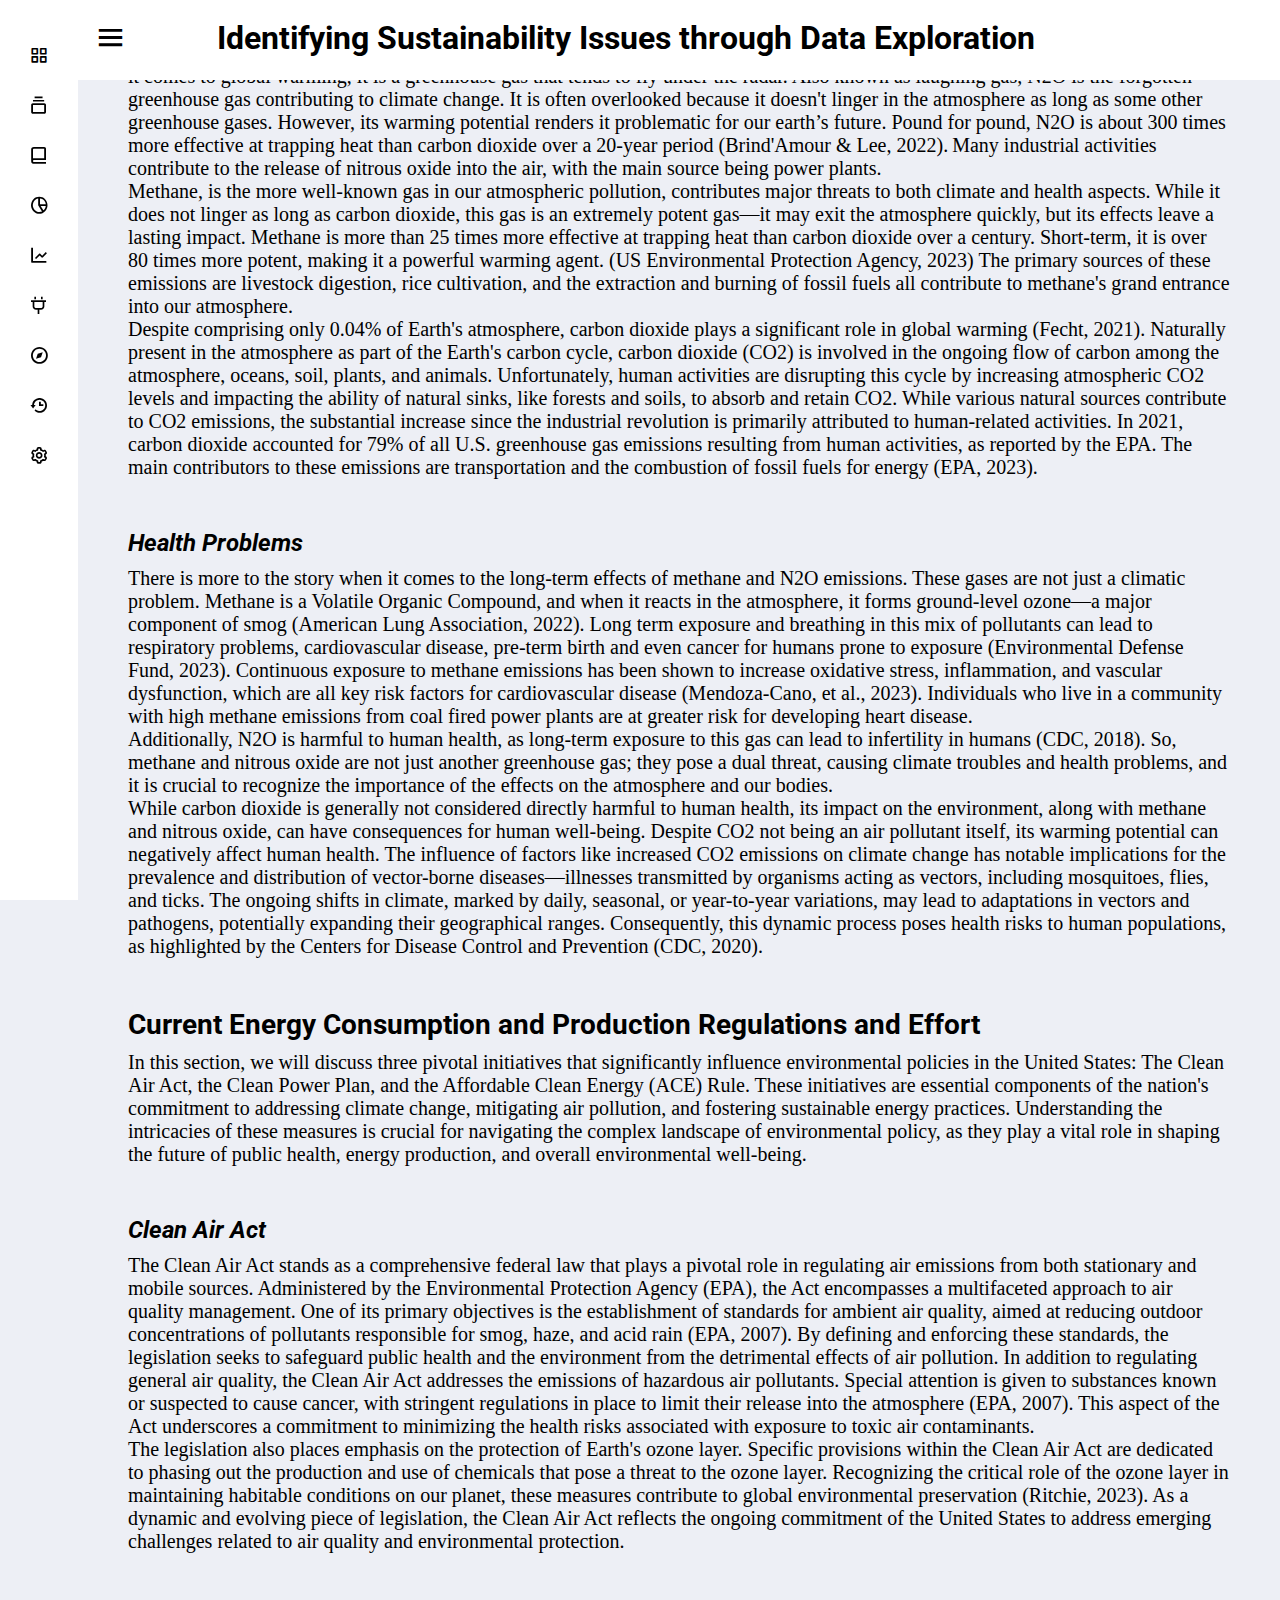
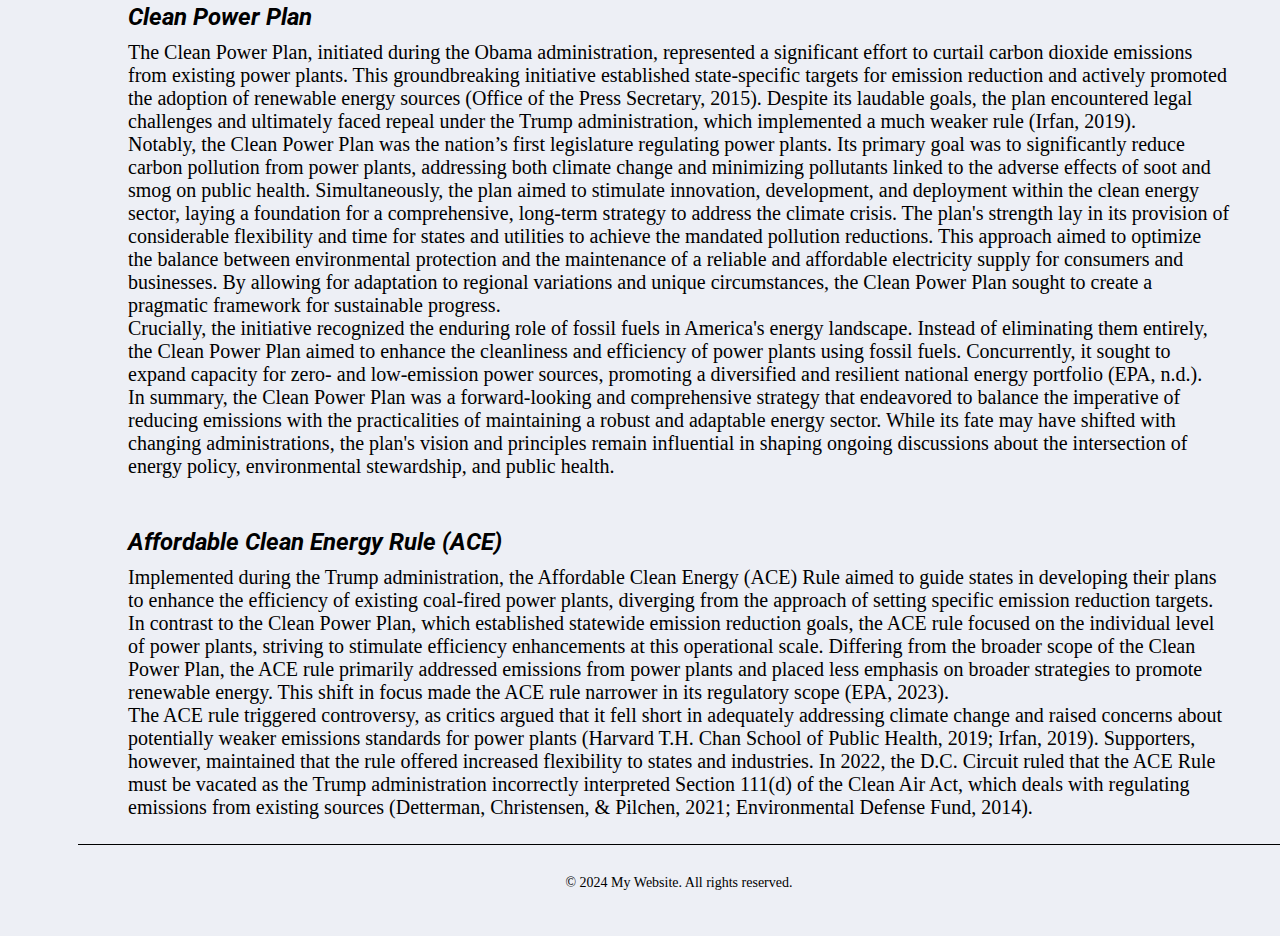
==== background.html @ 8f1f2ac1 "formatting" ====
<!DOCTYPE html>
<html lang="en">
<head>
    <title>Landing Page</title>
    <meta charset="UTF-8">
    <meta name="viewport" content="width=device-width, initial-scale=1.0">
    <link href='https://unpkg.com/boxicons@2.0.7/css/boxicons.min.css' rel='stylesheet'>
    <link rel="stylesheet" href="styles/general.css">
    <link rel="stylesheet" href="styles/sidebar.css">
    <link rel="stylesheet" href="styles/header.css">
    <link rel="stylesheet" href="styles/home.css">
    <link rel="stylesheet" href="https://fonts.googleapis.com/css?family=Roboto">
    <link rel="stylesheet" href="https://fonts.googleapis.com/css?family=Montserrat">
    <link rel="stylesheet" href="https://fonts.googleapis.com/css2?family=Material+Symbols+Outlined:opsz,wght,FILL,GRAD@20..48,100..700,0..1,-50..200" />
    <style>
        .material-symbols-outlined {
            font-family: 'Material Symbols Outlined', sans-serif;
            font-size: 35px;
            margin-right: 20px;
            margin-bottom: 5px;
    }
    </style>
</head>
<body>

    <div class="sidebar close">
    <ul class="nav-links">
        <!--HOME-->
      <li>
        <a href="index.html">
          <i class='bx bx-grid-alt' ></i>
          <span class="link_name">Home</span>
        </a>
        <ul class="sub-menu blank">
          <li><a class="link_name" href="#">Home</a></li>
        </ul>
      </li>
        <!--BACKGROUND-->
      <li>
        <div class="icon-link">
          <a href="background.html">
            <i class='bx bx-collection' ></i>
            <span class="link_name">Background</span>
          </a>
          <i class='bx bxs-chevron-down arrow' ></i>
        </div>
        <ul class="sub-menu">
          <li><a class="link_name" href="background.html">Background</a></li>
          <li><a href="#">Greenhouse Gasses</a></li>
          <li><a href="#">Current Regulations</a></li>
        </ul>
      </li>
      <li>
        <div class="icon-link">
          <a href="#">
            <i class='bx bx-book-alt' ></i>
            <span class="link_name">Posts</span>
          </a>
          <i class='bx bxs-chevron-down arrow' ></i>
        </div>
        <ul class="sub-menu">
          <li><a class="link_name" href="#">Posts</a></li>
          <li><a href="#">Web Design</a></li>
          <li><a href="#">Login Form</a></li>
          <li><a href="#">Card Design</a></li>
        </ul>
      </li>
      <li>
        <a href="#">
          <i class='bx bx-pie-chart-alt-2' ></i>
          <span class="link_name">Analytics</span>
        </a>
        <ul class="sub-menu blank">
          <li><a class="link_name" href="#">Analytics</a></li>
        </ul>
      </li>
      <li>
        <a href="#">
          <i class='bx bx-line-chart' ></i>
          <span class="link_name">Chart</span>
        </a>
        <ul class="sub-menu blank">
          <li><a class="link_name" href="#">Chart</a></li>
        </ul>
      </li>
      <li>
        <div class="icon-link">
          <a href="#">
            <i class='bx bx-plug' ></i>
            <span class="link_name">Plugins</span>
          </a>
          <i class='bx bxs-chevron-down arrow' ></i>
        </div>
        <ul class="sub-menu">
          <li><a class="link_name" href="#">Plugins</a></li>
          <li><a href="#">UI Face</a></li>
          <li><a href="#">Pigments</a></li>
          <li><a href="#">Box Icons</a></li>
        </ul>
      </li>
      <li>
        <a href="#">
          <i class='bx bx-compass' ></i>
          <span class="link_name">Explore</span>
        </a>
        <ul class="sub-menu blank">
          <li><a class="link_name" href="#">Explore</a></li>
        </ul>
      </li>
      <li>
        <a href="#">
          <i class='bx bx-history'></i>
          <span class="link_name">History</span>
        </a>
        <ul class="sub-menu blank">
          <li><a class="link_name" href="#">History</a></li>
        </ul>
      </li>
      <li>
        <a href="#">
          <i class='bx bx-cog' ></i>
          <span class="link_name">Setting</span>
        </a>
        <ul class="sub-menu blank">
          <li><a class="link_name" href="#">Setting</a></li>
        </ul>
      </li>
    </ul>
  </div>
  <section class="home-section">
    <div class="home-content">

      <div class="header">
        <div class="left-section"><i class='bx bx-menu' ></i></div>
        <div class="middle-section">Identifying Sustainability Issues through Data Exploration</div>
        <div class="right-section"></div>
      </div>

      <div class="main-content" style="padding-top: 1500px">

        <img class="banner" src="assets/banner.jpg">

        <div class="container">
          <h1>Greenhouse Gasses (GHG)</h1>
          <p>
              Earth’s atmosphere is composed of about 78 percent nitrogen, 21 percent oxygen, 0.9 percent argon, and 0.1 percent other gases ​(National Geographic Society, 2023)​. Carbon dioxide and methane are a part of the 0.1 percent of other gases. Greenhouse gases are responsible for trapping heat, and notable examples of these gases are nitrous oxide, methane, and carbon dioxide. Increased emissions of greenhouse gases contribute to elevated concentrations in the atmosphere, leading to a rise in Earth's temperature. These concentrations are gauged in parts per million, parts per billion, and parts per trillion. To put it into perspective, one part per million corresponds to roughly one drop of water dispersed into about 13 gallons of liquid, approximately equivalent to the fuel tank capacity of a compact car ​(EPA, 2023)​.
          </p>
          <h2>Emissions</h2>
          <p>
            Nitrous Oxide, or N2O, poses a serious threat to our atmosphere. While it might not be as notorious as carbon dioxide or methane when it comes to global warming, it is a greenhouse gas that tends to fly under the radar. Also known as laughing gas, N2O is the forgotten greenhouse gas contributing to climate change. It is often overlooked because it doesn't linger in the atmosphere as long as some other greenhouse gases. However, its warming potential renders it problematic for our earth’s future. Pound for pound, N2O is about 300 times more effective at trapping heat than carbon dioxide over a 20-year period ​(Brind'Amour & Lee, 2022)​. Many industrial activities contribute to the release of nitrous oxide into the air, with the main source being power plants.
            <br>
            Methane, is the more well-known gas in our atmospheric pollution, contributes major threats to both climate and health aspects. While it does not linger as long as carbon dioxide, this gas is an extremely potent gas—it may exit the atmosphere quickly, but its effects leave a lasting impact. Methane is more than 25 times more effective at trapping heat than carbon dioxide over a century. Short-term, it is over 80 times more potent, making it a powerful warming agent. (US Environmental Protection Agency, 2023) The primary sources of these emissions are livestock digestion, rice cultivation, and the extraction and burning of fossil fuels all contribute to methane's grand entrance into our atmosphere.
            <br>
            Despite comprising only 0.04% of Earth's atmosphere, carbon dioxide plays a significant role in global warming (Fecht, 2021). Naturally present in the atmosphere as part of the Earth's carbon cycle, carbon dioxide (CO2) is involved in the ongoing flow of carbon among the atmosphere, oceans, soil, plants, and animals. Unfortunately, human activities are disrupting this cycle by increasing atmospheric CO2 levels and impacting the ability of natural sinks, like forests and soils, to absorb and retain CO2. While various natural sources contribute to CO2 emissions, the substantial increase since the industrial revolution is primarily attributed to human-related activities. In 2021, carbon dioxide accounted for 79% of all U.S. greenhouse gas emissions resulting from human activities, as reported by the EPA. The main contributors to these emissions are transportation and the combustion of fossil fuels for energy ​(EPA, 2023)​.
          </p>
          <h2>Health Problems</h2>
          <p>
            There is more to the story when it comes to the long-term effects of methane and N2O emissions. These gases are not just a climatic problem. Methane is a Volatile Organic Compound, and when it reacts in the atmosphere, it forms ground-level ozone—a major component of smog ​(American Lung Association, 2022)​. Long term exposure and breathing in this mix of pollutants can lead to respiratory problems, cardiovascular disease, pre-term birth and even cancer for humans prone to exposure (Environmental Defense Fund, 2023). Continuous exposure to methane emissions has been shown to increase oxidative stress, inflammation, and vascular dysfunction, which are all key risk factors for cardiovascular disease ​(Mendoza-Cano, et al., 2023)​. Individuals who live in a community with high methane emissions from coal fired power plants are at greater risk for developing heart disease.
            <br>
            Additionally, N2O is harmful to human health, as long-term exposure to this gas can lead to infertility in humans ​(CDC, 2018)​. So, methane and nitrous oxide are not just another greenhouse gas; they pose a dual threat, causing climate troubles and health problems, and it is crucial to recognize the importance of the effects on the atmosphere and our bodies.
            <br>
            While carbon dioxide is generally not considered directly harmful to human health, its impact on the environment, along with methane and nitrous oxide, can have consequences for human well-being. Despite CO2 not being an air pollutant itself, its warming potential can negatively affect human health. The influence of factors like increased CO2 emissions on climate change has notable implications for the prevalence and distribution of vector-borne diseases—illnesses transmitted by organisms acting as vectors, including mosquitoes, flies, and ticks. The ongoing shifts in climate, marked by daily, seasonal, or year-to-year variations, may lead to adaptations in vectors and pathogens, potentially expanding their geographical ranges. Consequently, this dynamic process poses health risks to human populations, as highlighted by the Centers for Disease Control and Prevention (CDC, 2020).
          </p>
          <h1>Current Energy Consumption and Production Regulations and Effort</h1>
          <p>
            In this section, we will discuss three pivotal initiatives that significantly influence environmental policies in the United States: The Clean Air Act, the Clean Power Plan, and the Affordable Clean Energy (ACE) Rule. These initiatives are essential components of the nation's commitment to addressing climate change, mitigating air pollution, and fostering sustainable energy practices. Understanding the intricacies of these measures is crucial for navigating the complex landscape of environmental policy, as they play a vital role in shaping the future of public health, energy production, and overall environmental well-being.
          </p>
          <h2>Clean Air Act</h2>
          <p>
            The Clean Air Act stands as a comprehensive federal law that plays a pivotal role in regulating air emissions from both stationary and mobile sources. Administered by the Environmental Protection Agency (EPA), the Act encompasses a multifaceted approach to air quality management. One of its primary objectives is the establishment of standards for ambient air quality, aimed at reducing outdoor concentrations of pollutants responsible for smog, haze, and acid rain ​(EPA, 2007)​. By defining and enforcing these standards, the legislation seeks to safeguard public health and the environment from the detrimental effects of air pollution. In addition to regulating general air quality, the Clean Air Act addresses the emissions of hazardous air pollutants. Special attention is given to substances known or suspected to cause cancer, with stringent regulations in place to limit their release into the atmosphere ​(EPA, 2007)​. This aspect of the Act underscores a commitment to minimizing the health risks associated with exposure to toxic air contaminants.
            <br>
            The legislation also places emphasis on the protection of Earth's ozone layer. Specific provisions within the Clean Air Act are dedicated to phasing out the production and use of chemicals that pose a threat to the ozone layer. Recognizing the critical role of the ozone layer in maintaining habitable conditions on our planet, these measures contribute to global environmental preservation ​(Ritchie, 2023)​. As a dynamic and evolving piece of legislation, the Clean Air Act reflects the ongoing commitment of the United States to address emerging challenges related to air quality and environmental protection.
          </p>
          <h2>Clean Power Plan</h2>
          <p>
            The Clean Power Plan, initiated during the Obama administration, represented a significant effort to curtail carbon dioxide emissions from existing power plants. This groundbreaking initiative established state-specific targets for emission reduction and actively promoted the adoption of renewable energy sources ​(Office of the Press Secretary, 2015)​. Despite its laudable goals, the plan encountered legal challenges and ultimately faced repeal under the Trump administration, which implemented a much weaker rule ​(Irfan, 2019)​.
            <br>
            Notably, the Clean Power Plan was the nation’s first legislature regulating power plants. Its primary goal was to significantly reduce carbon pollution from power plants, addressing both climate change and minimizing pollutants linked to the adverse effects of soot and smog on public health. Simultaneously, the plan aimed to stimulate innovation, development, and deployment within the clean energy sector, laying a foundation for a comprehensive, long-term strategy to address the climate crisis. The plan's strength lay in its provision of considerable flexibility and time for states and utilities to achieve the mandated pollution reductions. This approach aimed to optimize the balance between environmental protection and the maintenance of a reliable and affordable electricity supply for consumers and businesses. By allowing for adaptation to regional variations and unique circumstances, the Clean Power Plan sought to create a pragmatic framework for sustainable progress.
            <br>
            Crucially, the initiative recognized the enduring role of fossil fuels in America's energy landscape. Instead of eliminating them entirely, the Clean Power Plan aimed to enhance the cleanliness and efficiency of power plants using fossil fuels. Concurrently, it sought to expand capacity for zero- and low-emission power sources, promoting a diversified and resilient national energy portfolio ​(EPA, n.d.)​.
            <br>
            In summary, the Clean Power Plan was a forward-looking and comprehensive strategy that endeavored to balance the imperative of reducing emissions with the practicalities of maintaining a robust and adaptable energy sector. While its fate may have shifted with changing administrations, the plan's vision and principles remain influential in shaping ongoing discussions about the intersection of energy policy, environmental stewardship, and public health.
          </p>
          <h2>Affordable Clean Energy Rule (ACE)</h2>
          <p>
            Implemented during the Trump administration, the Affordable Clean Energy (ACE) Rule aimed to guide states in developing their plans to enhance the efficiency of existing coal-fired power plants, diverging from the approach of setting specific emission reduction targets. In contrast to the Clean Power Plan, which established statewide emission reduction goals, the ACE rule focused on the individual level of power plants, striving to stimulate efficiency enhancements at this operational scale. Differing from the broader scope of the Clean Power Plan, the ACE rule primarily addressed emissions from power plants and placed less emphasis on broader strategies to promote renewable energy. This shift in focus made the ACE rule narrower in its regulatory scope ​(EPA, 2023)​.
            <br>
            The ACE rule triggered controversy, as critics argued that it fell short in adequately addressing climate change and raised concerns about potentially weaker emissions standards for power plants (Harvard T.H. Chan School of Public Health, 2019; Irfan, 2019). Supporters, however, maintained that the rule offered increased flexibility to states and industries. In 2022, the D.C. Circuit ruled that the ACE Rule must be vacated as the Trump administration incorrectly interpreted Section 111(d) of the Clean Air Act, which deals with regulating emissions from existing sources (Detterman, Christensen, & Pilchen, 2021; Environmental Defense Fund, 2014).
          </p>
        </div>

        <footer>
            <div class="container">
                <p style="font-size: 14px ">&copy; 2024 My Website. All rights reserved.</p>
            </div>
        </footer>
    </div>

    </div>
  </section>

      <script>
        let arrow = document.querySelectorAll(".arrow");
        for (var i = 0; i < arrow.length; i++) {
          arrow[i].addEventListener("click", (e)=>{
         let arrowParent = e.target.parentElement.parentElement;//selecting main parent of arrow
         arrowParent.classList.toggle("showMenu");
          });
        }
        let sidebar = document.querySelector(".sidebar");
        let sidebarBtn = document.querySelector(".bx-menu");
        console.log(sidebarBtn);
        sidebarBtn.addEventListener("click", ()=>{
          sidebar.classList.toggle("close");
        });
      </script>

  </body>
</html>
---- styles/general.css ----
* {
  margin: 0;
  padding: 0;
  box-sizing: border-box;
  font-family: 'Roboto', sans-serif;
}

body {
    background: #EDEFF5;
    font-family: Roboto, sans-serif;
    margin: 0;
    padding: 0;
    height: 100vh;
    width: 100vw;
}

.container {
    justify-content: center;
    align-content: center;
}

.banner {
    width: 100%;
    height: 700px;
    object-fit: cover;
}

.main-content {
    margin: 0 auto;
    display: flex;
    flex-direction: column;
    padding-top: 800px;
    padding-right: 0;
}

.main-content h1 {
    font-family: "Roboto";
    font-size: 28px;
    padding-left: 50px;
    padding-top: 25px;
}

.main-content h2 {
  font-size: 24px;
  padding-left: 50px;
  padding-top: 25px;
    font-style: italic;
}

.main-content p {
    font-family: Roboto Serif;
    font-size: 20px;
    padding: 10px 50px 25px 50px;/* top right bottom left*/
}

footer {
    background: #EDEFF5;
    color: black;
    padding: 20px;
    text-align: center;
    border-top: 1px solid black;
}
---- styles/sidebar.css ----
/*
.sidebar {
    width: 350px;
    background-color: white;
    position: fixed;
    height: 100%;
    overflow: auto;
    top: 0;
    left: 0;
    bottom: 0;
    border-right: 1px solid rgb(228,228,228);
}

.sidebar-link-a, .sidebar-link-b {
    height: 40px;
    line-height: 40px;
    padding: 10px 20px 10px 20px;
    text-decoration: none;
    color: black;
    display: flex;
    flex-direction: row;
    align-items: center;
    margin-bottom: 1px;
}

.sidebar-link-b {
    color: #00B140;
    border-right: 2px solid #00B140;
}

.sidebar-text-a, .sidebar-text-b {
    font-size: 20px;
    font-weight: bold;
    color: black;
}

.sidebar-text-b {
    color: #00B140;
}

.sidebar-link-a:hover, .sidebar-link-b:hover {
    background-color: #e2e2e2;
    transition: background-color 0.3s;
}

.sidebar-link-a:active, .sidebar-link-b:active {
    background-color: #ddd;
    opacity: 0.7;
}*/

.sidebar {
  position: fixed;
  top: 0;
  left: 0;
  height: 100%;
  width: 260px;
  background: white;
  z-index: 100;
  transition: all 0.5s ease;
}
.sidebar.close {
  width: 78px;
}

.sidebar .nav-links {
  height: 100%;
  padding: 30px 0 150px 0;
  overflow: auto;
}

.sidebar.close .nav-links {
  overflow: visible;
}

.sidebar .nav-links::-webkit-scrollbar {
  display: none;
}

.sidebar .nav-links li {
  position: relative;
  list-style: none;
  transition: all 0.4s ease;
}

.sidebar .nav-links li:hover {
  background: #e2e2e2;
}

.sidebar .nav-links li .icon-link {
  display: flex;
  align-items: center;
  justify-content: space-between;
}

.sidebar.close .nav-links li .icon-link {
  display: block
}

.sidebar .nav-links li i{
  height: 50px;
  min-width: 78px;
  text-align: center;
  line-height: 50px;
  color: black;
  font-size: 20px;
  cursor: pointer;
  transition: all 0.3s ease;
}

.sidebar .nav-links li.showMenu i.arrow {
  transform: rotate(-180deg);
}

.sidebar.close .nav-links i.arrow {
  display: none;
}

.sidebar .nav-links li a {
  display: flex;
  align-items: center;
  text-decoration: none;
}

.sidebar .nav-links li a .link_name {
  font-size: 18px;
  font-weight: 400;
  color: black;
  transition: all 0.4s ease;
}
.sidebar.close .nav-links li a .link_name {
  opacity: 0;
  pointer-events: none;
}
.sidebar .nav-links li .sub-menu{
  padding: 6px 6px 14px 80px;
  margin-top: -10px;
  background: #e2e2e2;
  display: none;
}
.sidebar .nav-links li.showMenu .sub-menu{
  display: block;
}
.sidebar .nav-links li .sub-menu a{
  color: black;
  font-size: 15px;
  padding: 5px 0;
  white-space: nowrap;
  opacity: 0.6;
  transition: all 0.3s ease;
}
.sidebar .nav-links li .sub-menu a:hover{
  opacity: 1;
}
.sidebar.close .nav-links li .sub-menu{
  position: absolute;
  left: 100%;
  top: -10px;
  margin-top: 0;
  padding: 10px 20px;
  border-radius: 0 6px 6px 0;
  opacity: 0;
  display: block;
  pointer-events: none;
  transition: 0s;
}
.sidebar.close .nav-links li:hover .sub-menu{
  top: 0;
  opacity: 1;
  pointer-events: auto;
  transition: all 0.4s ease;
}
.sidebar .nav-links li .sub-menu .link_name{
  display: none;
}
.sidebar.close .nav-links li .sub-menu .link_name{
  font-size: 18px;
  opacity: 1;
  display: block;
}
.sidebar .nav-links li .sub-menu.blank{
  opacity: 1;
  pointer-events: auto;
  padding: 3px 20px 6px 16px;
  opacity: 0;
  pointer-events: none;
}
.sidebar .nav-links li:hover .sub-menu.blank{
  top: 50%;
  transform: translateY(-50%);
}

@media (max-width: 400px) {
  .sidebar.close .nav-links li .sub-menu {
    display: none;
  }
  .sidebar{
    width: 78px;
  }
  .sidebar.close{
    width: 0;
  }
  .home-section{
    left: 78px;
    width: calc(100% - 78px);
    z-index: 100;
  }
  .sidebar.close ~ .home-section {
    width: 100%;
    left: 0;
  }
}
---- styles/header.css ----
.header {
    position: fixed;
    width: 100%;
    height: 100px;
    line-height: 80px;
    padding-top: 15px;
    background-color: white;
    text-align: center;
    color: black;
    font-weight: bolder;
    font-size: 32px;
    font-family: "Roboto";
    display: flex;
    flex-direction: row;
    align-items: center;
    justify-content: space-between;
}

.header .left-section,
.header .right-section {
    display: flex;
    align-items: center;
}

.header .middle-section {
    display: flex;
    align-items: center;
    text-align: center;
    margin-right: 250px;
}

.home-section .home-content .bx-menu,
.home-section .home-content .text {
  color: black;
  font-size: 35px;
}

.home-section .home-content .bx-menu {
  margin: 0 15px;
  cursor: pointer;
}
---- styles/home.css ----
.home-section{
  position: relative;
  background: #EDEFF5;
  height: 100vh;
  left: 260px;
  width: calc(100% - 260px);
  transition: all 0.5s ease;
}

.sidebar.close ~ .home-section {
  left: 78px;
  width: calc(100% - 78px);
}

.home-section .home-content {
  height: 60px;
  display: flex;
  align-items: center;
}
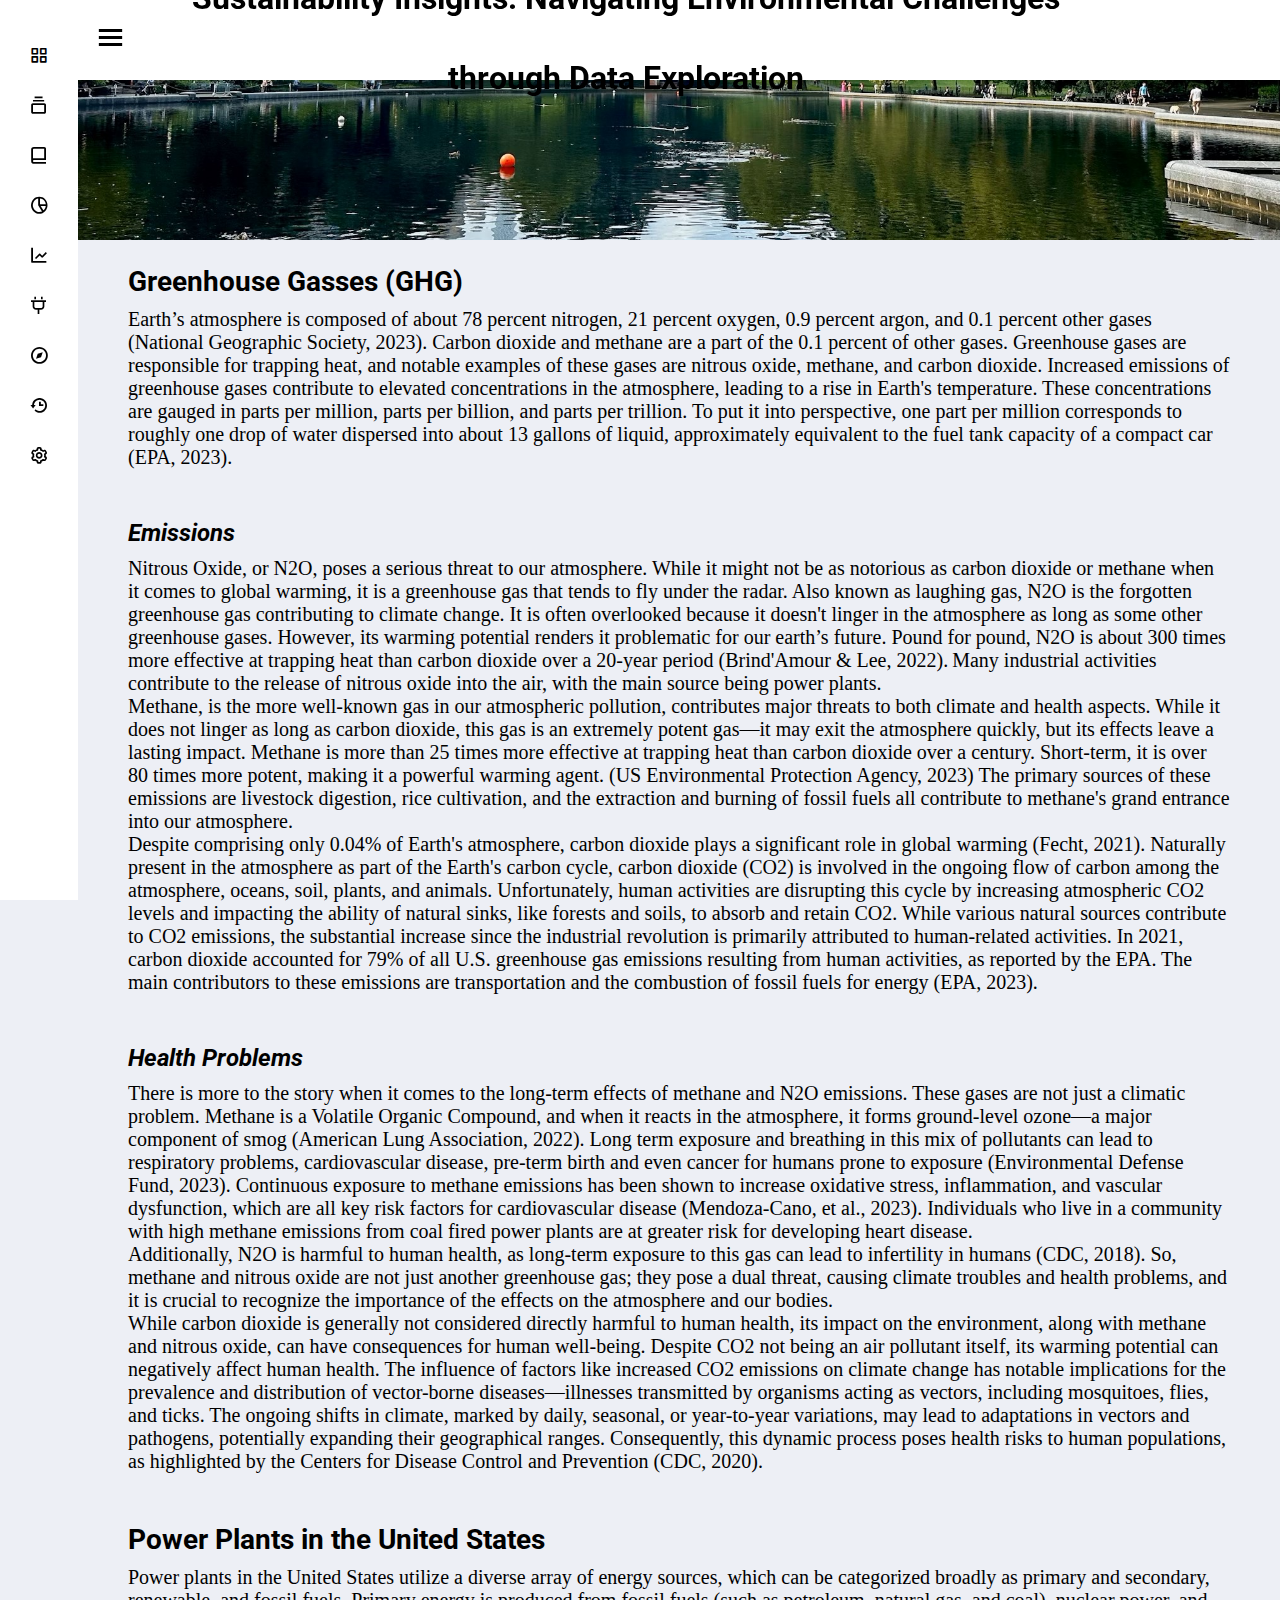
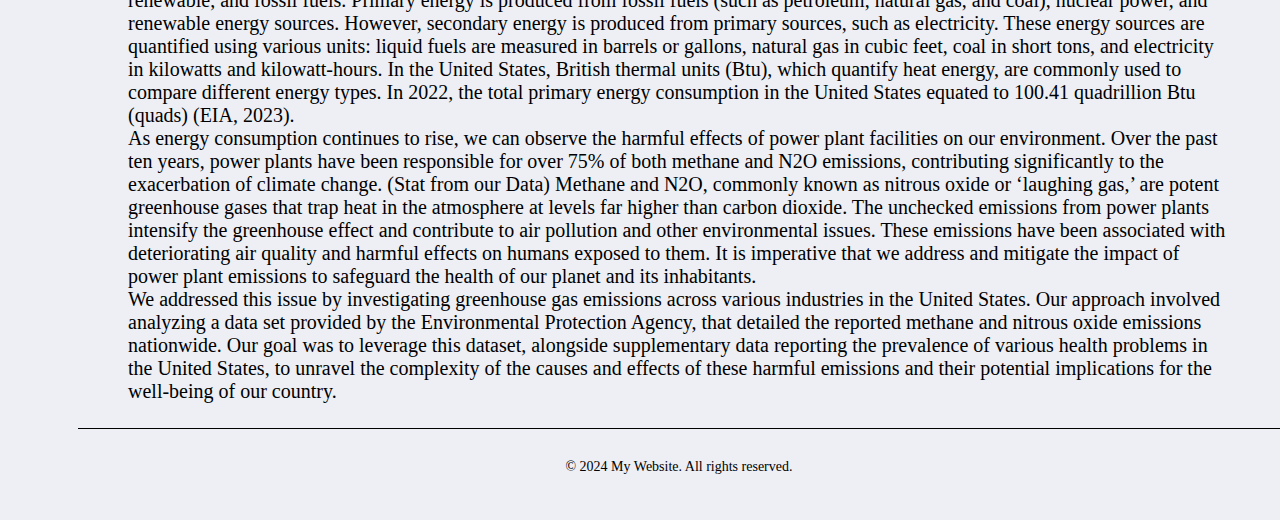
==== commit 8c141c8f: "minor fixes, cleaning unused lines, and creating wpi_sustainability.html" ====
--- a/background.html
+++ b/background.html
@@ -12,14 +12,6 @@
     <link rel="stylesheet" href="https://fonts.googleapis.com/css?family=Roboto">
     <link rel="stylesheet" href="https://fonts.googleapis.com/css?family=Montserrat">
     <link rel="stylesheet" href="https://fonts.googleapis.com/css2?family=Material+Symbols+Outlined:opsz,wght,FILL,GRAD@20..48,100..700,0..1,-50..200" />
-    <style>
-        .material-symbols-outlined {
-            font-family: 'Material Symbols Outlined', sans-serif;
-            font-size: 35px;
-            margin-right: 20px;
-            margin-bottom: 5px;
-    }
-    </style>
 </head>
 <body>
 
@@ -46,37 +38,38 @@
         </div>
         <ul class="sub-menu">
           <li><a class="link_name" href="background.html">Background</a></li>
-          <li><a href="#">Greenhouse Gasses</a></li>
-          <li><a href="#">Current Regulations</a></li>
+          <li><a href="background.html">Greenhouse Gasses</a></li>
+          <li><a href="background.html">Power Plants</a></li>
         </ul>
       </li>
+      <!--SUSTAINABILITY AT WPI-->
+      <li>
+          <a href="wpi_sustainability.html">
+            <i class='bx bx-book-alt' ></i>
+            <span class="link_name">WPI Sustainability</span>
+          </a>
+        <ul class="sub-menu blank">
+          <li><a class="link_name" href="wpi_sustainability.html">WPI Sustainability</a></li>
+        </ul>
+      </li>
+      <!--POWER PLANTS-->
       <li>
         <div class="icon-link">
           <a href="#">
-            <i class='bx bx-book-alt' ></i>
-            <span class="link_name">Posts</span>
+            <i class='bx bx-pie-chart-alt-2'></i>
+            <span class="link_name">Power Plant</span>
           </a>
-          <i class='bx bxs-chevron-down arrow' ></i>
+          <i class='bx bxs-chevron-down arrow'></i>
         </div>
         <ul class="sub-menu">
-          <li><a class="link_name" href="#">Posts</a></li>
-          <li><a href="#">Web Design</a></li>
-          <li><a href="#">Login Form</a></li>
-          <li><a href="#">Card Design</a></li>
+          <li><a class="link_name" href="#">Power Plant</a></li>
+          <li><a href="#">Coal Fired Power Plants</a></li>
         </ul>
       </li>
+
       <li>
         <a href="#">
-          <i class='bx bx-pie-chart-alt-2' ></i>
-          <span class="link_name">Analytics</span>
-        </a>
-        <ul class="sub-menu blank">
-          <li><a class="link_name" href="#">Analytics</a></li>
-        </ul>
-      </li>
-      <li>
-        <a href="#">
-          <i class='bx bx-line-chart' ></i>
+          <i class='bx bx-line-chart'></i>
           <span class="link_name">Chart</span>
         </a>
         <ul class="sub-menu blank">
@@ -132,11 +125,11 @@
 
       <div class="header">
         <div class="left-section"><i class='bx bx-menu' ></i></div>
-        <div class="middle-section">Identifying Sustainability Issues through Data Exploration</div>
+        <div class="middle-section">Sustainability Insights: Navigating Environmental Challenges through Data Exploration</div>
         <div class="right-section"></div>
       </div>
 
-      <div class="main-content" style="padding-top: 1500px">
+      <div class="main-content" style="padding-top: 1600px">
 
         <img class="banner" src="assets/banner.jpg">
 
@@ -161,32 +154,11 @@
             <br>
             While carbon dioxide is generally not considered directly harmful to human health, its impact on the environment, along with methane and nitrous oxide, can have consequences for human well-being. Despite CO2 not being an air pollutant itself, its warming potential can negatively affect human health. The influence of factors like increased CO2 emissions on climate change has notable implications for the prevalence and distribution of vector-borne diseases—illnesses transmitted by organisms acting as vectors, including mosquitoes, flies, and ticks. The ongoing shifts in climate, marked by daily, seasonal, or year-to-year variations, may lead to adaptations in vectors and pathogens, potentially expanding their geographical ranges. Consequently, this dynamic process poses health risks to human populations, as highlighted by the Centers for Disease Control and Prevention (CDC, 2020).
           </p>
-          <h1>Current Energy Consumption and Production Regulations and Effort</h1>
+          <h1>Power Plants in the United States</h1>
           <p>
-            In this section, we will discuss three pivotal initiatives that significantly influence environmental policies in the United States: The Clean Air Act, the Clean Power Plan, and the Affordable Clean Energy (ACE) Rule. These initiatives are essential components of the nation's commitment to addressing climate change, mitigating air pollution, and fostering sustainable energy practices. Understanding the intricacies of these measures is crucial for navigating the complex landscape of environmental policy, as they play a vital role in shaping the future of public health, energy production, and overall environmental well-being.
+              Power plants in the United States utilize a diverse array of energy sources, which can be categorized broadly as primary and secondary, renewable, and fossil fuels. Primary energy is produced from fossil fuels (such as petroleum, natural gas, and coal), nuclear power, and renewable energy sources. However, secondary energy is produced from primary sources, such as electricity. These energy sources are quantified using various units: liquid fuels are measured in barrels or gallons, natural gas in cubic feet, coal in short tons, and electricity in kilowatts and kilowatt-hours. In the United States, British thermal units (Btu), which quantify heat energy, are commonly used to compare different energy types. In 2022, the total primary energy consumption in the United States equated to 100.41 quadrillion Btu (quads) (EIA, 2023). <br>As energy consumption continues to rise, we can observe the harmful effects of power plant facilities on our environment. Over the past ten years, power plants have been responsible for over 75% of both methane and N2O emissions, contributing significantly to the exacerbation of climate change. (Stat from our Data) Methane and N2O, commonly known as nitrous oxide or ‘laughing gas,’ are potent greenhouse gases that trap heat in the atmosphere at levels far higher than carbon dioxide. The unchecked emissions from power plants intensify the greenhouse effect and contribute to air pollution and other environmental issues. These emissions have been associated with deteriorating air quality and harmful effects on humans exposed to them. It is imperative that we address and mitigate the impact of power plant emissions to safeguard the health of our planet and its inhabitants. <br>We addressed this issue by investigating greenhouse gas emissions across various industries in the United States. Our approach involved analyzing a data set provided by the Environmental Protection Agency, that detailed the reported methane and nitrous oxide emissions nationwide. Our goal was to leverage this dataset, alongside supplementary data reporting the prevalence of various health problems in the United States, to unravel the complexity of the causes and effects of these harmful emissions and their potential implications for the well-being of our country.
           </p>
-          <h2>Clean Air Act</h2>
-          <p>
-            The Clean Air Act stands as a comprehensive federal law that plays a pivotal role in regulating air emissions from both stationary and mobile sources. Administered by the Environmental Protection Agency (EPA), the Act encompasses a multifaceted approach to air quality management. One of its primary objectives is the establishment of standards for ambient air quality, aimed at reducing outdoor concentrations of pollutants responsible for smog, haze, and acid rain ​(EPA, 2007)​. By defining and enforcing these standards, the legislation seeks to safeguard public health and the environment from the detrimental effects of air pollution. In addition to regulating general air quality, the Clean Air Act addresses the emissions of hazardous air pollutants. Special attention is given to substances known or suspected to cause cancer, with stringent regulations in place to limit their release into the atmosphere ​(EPA, 2007)​. This aspect of the Act underscores a commitment to minimizing the health risks associated with exposure to toxic air contaminants.
-            <br>
-            The legislation also places emphasis on the protection of Earth's ozone layer. Specific provisions within the Clean Air Act are dedicated to phasing out the production and use of chemicals that pose a threat to the ozone layer. Recognizing the critical role of the ozone layer in maintaining habitable conditions on our planet, these measures contribute to global environmental preservation ​(Ritchie, 2023)​. As a dynamic and evolving piece of legislation, the Clean Air Act reflects the ongoing commitment of the United States to address emerging challenges related to air quality and environmental protection.
-          </p>
-          <h2>Clean Power Plan</h2>
-          <p>
-            The Clean Power Plan, initiated during the Obama administration, represented a significant effort to curtail carbon dioxide emissions from existing power plants. This groundbreaking initiative established state-specific targets for emission reduction and actively promoted the adoption of renewable energy sources ​(Office of the Press Secretary, 2015)​. Despite its laudable goals, the plan encountered legal challenges and ultimately faced repeal under the Trump administration, which implemented a much weaker rule ​(Irfan, 2019)​.
-            <br>
-            Notably, the Clean Power Plan was the nation’s first legislature regulating power plants. Its primary goal was to significantly reduce carbon pollution from power plants, addressing both climate change and minimizing pollutants linked to the adverse effects of soot and smog on public health. Simultaneously, the plan aimed to stimulate innovation, development, and deployment within the clean energy sector, laying a foundation for a comprehensive, long-term strategy to address the climate crisis. The plan's strength lay in its provision of considerable flexibility and time for states and utilities to achieve the mandated pollution reductions. This approach aimed to optimize the balance between environmental protection and the maintenance of a reliable and affordable electricity supply for consumers and businesses. By allowing for adaptation to regional variations and unique circumstances, the Clean Power Plan sought to create a pragmatic framework for sustainable progress.
-            <br>
-            Crucially, the initiative recognized the enduring role of fossil fuels in America's energy landscape. Instead of eliminating them entirely, the Clean Power Plan aimed to enhance the cleanliness and efficiency of power plants using fossil fuels. Concurrently, it sought to expand capacity for zero- and low-emission power sources, promoting a diversified and resilient national energy portfolio ​(EPA, n.d.)​.
-            <br>
-            In summary, the Clean Power Plan was a forward-looking and comprehensive strategy that endeavored to balance the imperative of reducing emissions with the practicalities of maintaining a robust and adaptable energy sector. While its fate may have shifted with changing administrations, the plan's vision and principles remain influential in shaping ongoing discussions about the intersection of energy policy, environmental stewardship, and public health.
-          </p>
-          <h2>Affordable Clean Energy Rule (ACE)</h2>
-          <p>
-            Implemented during the Trump administration, the Affordable Clean Energy (ACE) Rule aimed to guide states in developing their plans to enhance the efficiency of existing coal-fired power plants, diverging from the approach of setting specific emission reduction targets. In contrast to the Clean Power Plan, which established statewide emission reduction goals, the ACE rule focused on the individual level of power plants, striving to stimulate efficiency enhancements at this operational scale. Differing from the broader scope of the Clean Power Plan, the ACE rule primarily addressed emissions from power plants and placed less emphasis on broader strategies to promote renewable energy. This shift in focus made the ACE rule narrower in its regulatory scope ​(EPA, 2023)​.
-            <br>
-            The ACE rule triggered controversy, as critics argued that it fell short in adequately addressing climate change and raised concerns about potentially weaker emissions standards for power plants (Harvard T.H. Chan School of Public Health, 2019; Irfan, 2019). Supporters, however, maintained that the rule offered increased flexibility to states and industries. In 2022, the D.C. Circuit ruled that the ACE Rule must be vacated as the Trump administration incorrectly interpreted Section 111(d) of the Clean Air Act, which deals with regulating emissions from existing sources (Detterman, Christensen, & Pilchen, 2021; Environmental Defense Fund, 2014).
-          </p>
+
         </div>
 
         <footer>
@@ -203,7 +175,7 @@
         let arrow = document.querySelectorAll(".arrow");
         for (var i = 0; i < arrow.length; i++) {
           arrow[i].addEventListener("click", (e)=>{
-         let arrowParent = e.target.parentElement.parentElement;//selecting main parent of arrow
+         let arrowParent = e.target.parentElement.parentElement;
          arrowParent.classList.toggle("showMenu");
           });
         }
--- a/styles/general.css
+++ b/styles/general.css
@@ -53,6 +53,13 @@
     padding: 10px 50px 25px 50px;/* top right bottom left*/
 }
 
+.figure {
+  display: block;
+  margin: 25px auto 50px;
+  max-width: 100%;
+  height: auto;
+}
+
 footer {
     background: #EDEFF5;
     color: black;
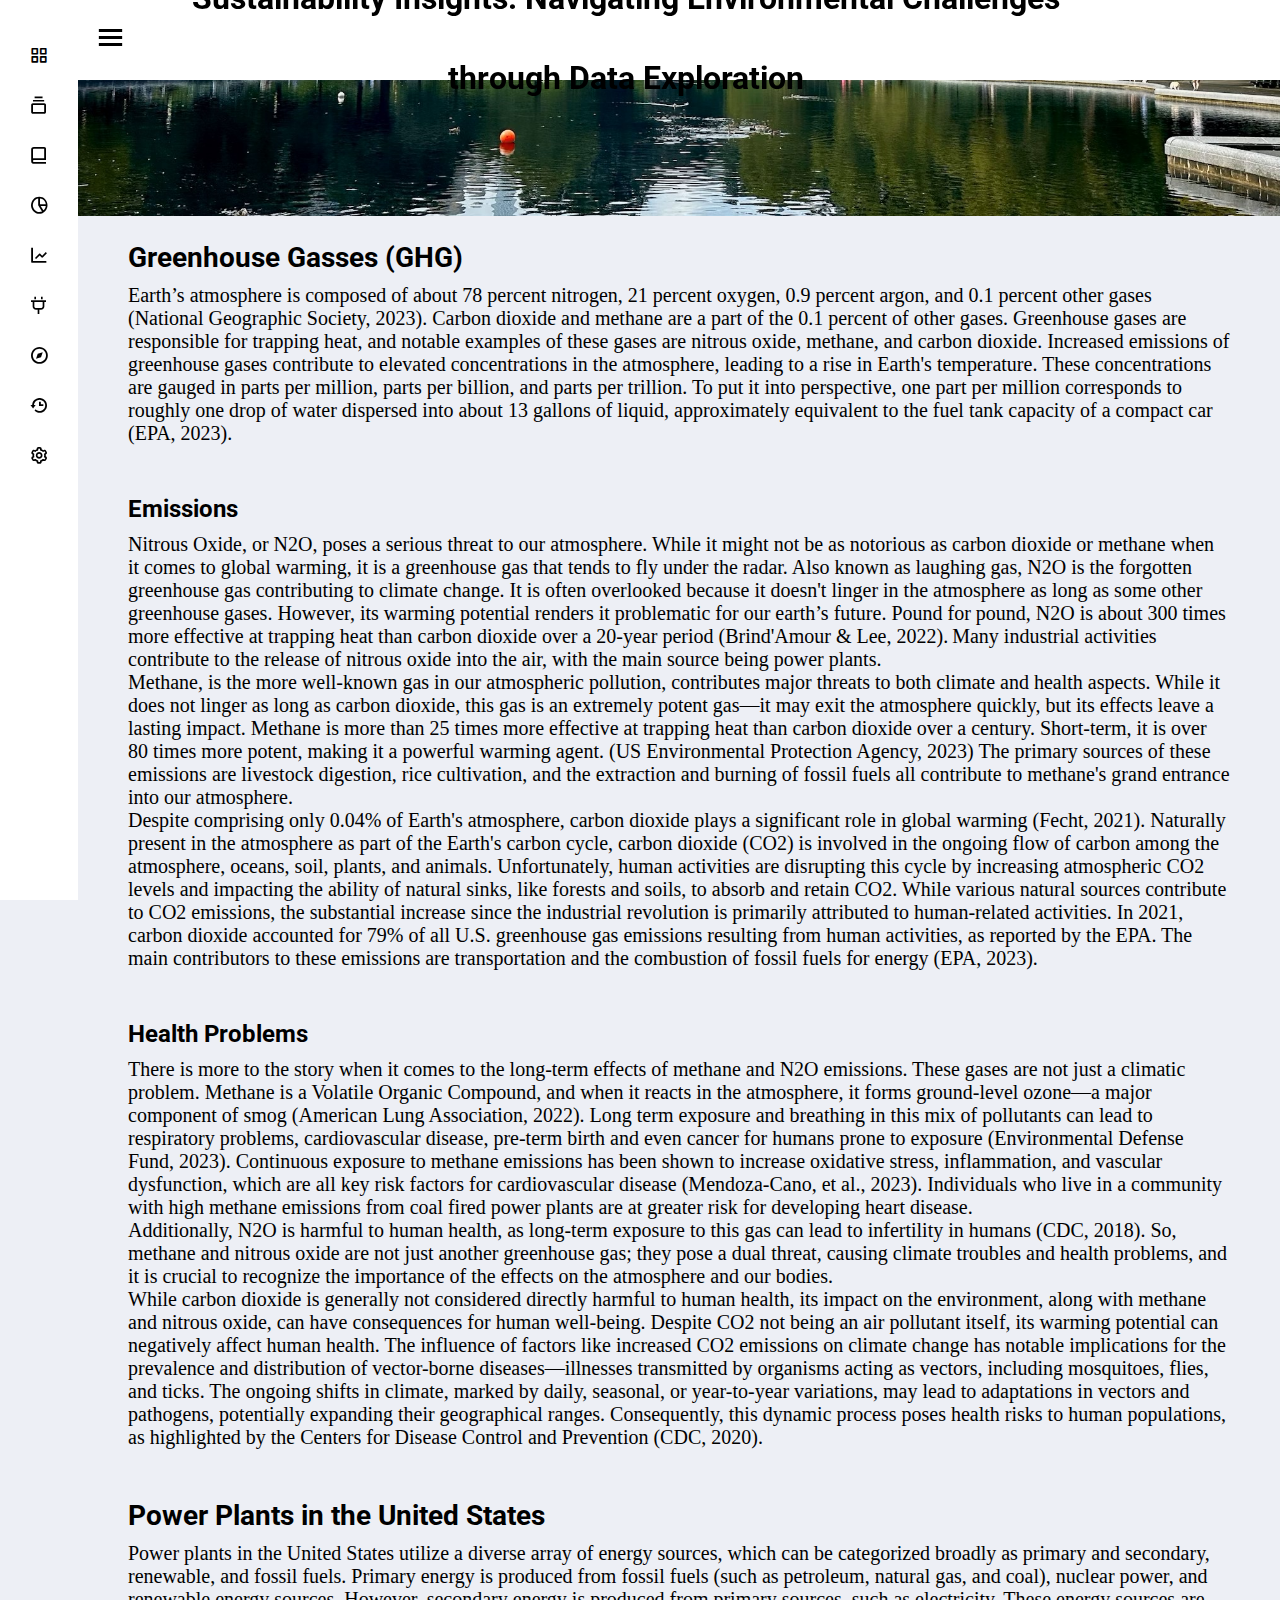
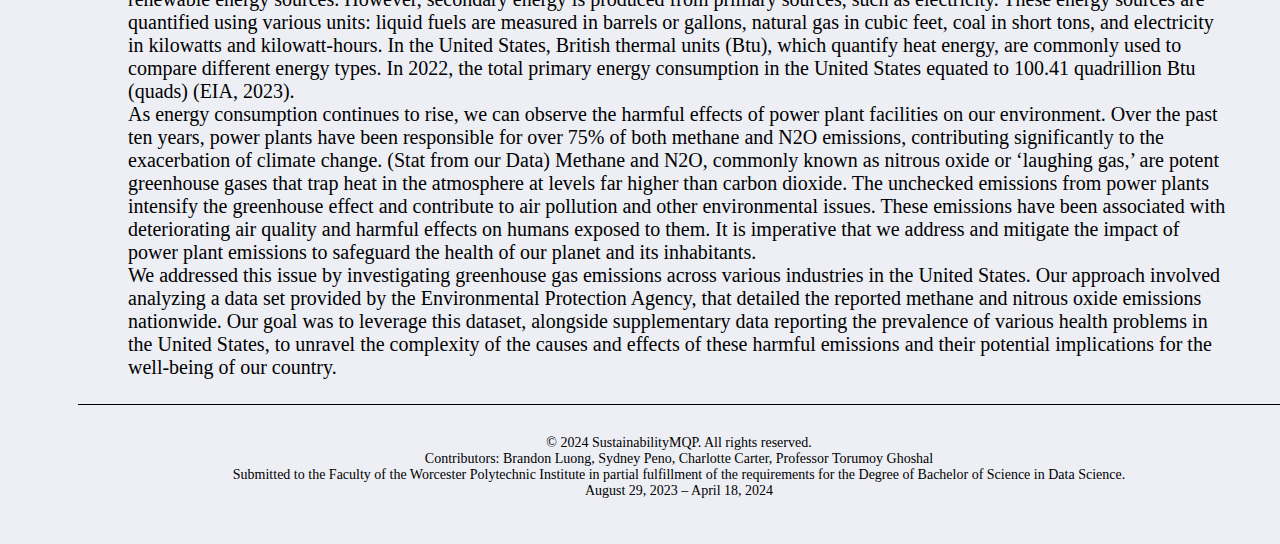
==== commit 87de4617: "updated footer and started references.html" ====
--- a/background.html
+++ b/background.html
@@ -131,7 +131,7 @@
 
       <div class="main-content" style="padding-top: 1600px">
 
-        <img class="banner" src="assets/banner.jpg">
+        <img class="banner" src="assets/home_banner.jpg">
 
         <div class="container">
           <h1>Greenhouse Gasses (GHG)</h1>
@@ -163,7 +163,10 @@
 
         <footer>
             <div class="container">
-                <p style="font-size: 14px ">&copy; 2024 My Website. All rights reserved.</p>
+                <p style="font-size: 14px ">&copy; 2024 SustainabilityMQP. All rights reserved.<br>
+                  Contributors: Brandon Luong, Sydney Peno, Charlotte Carter, Professor Torumoy Ghoshal<br>
+                Submitted to the Faculty of the Worcester Polytechnic Institute in partial fulfillment of the requirements for the Degree of Bachelor of Science in Data Science. <br>
+                  August 29, 2023 – April 18, 2024 </p>
             </div>
         </footer>
     </div>
--- a/styles/general.css
+++ b/styles/general.css
@@ -44,7 +44,6 @@
   font-size: 24px;
   padding-left: 50px;
   padding-top: 25px;
-    font-style: italic;
 }
 
 .main-content p {
@@ -56,7 +55,7 @@
 .figure {
   display: block;
   margin: 25px auto 50px;
-  max-width: 100%;
+  max-width: 80%;
   height: auto;
 }
 
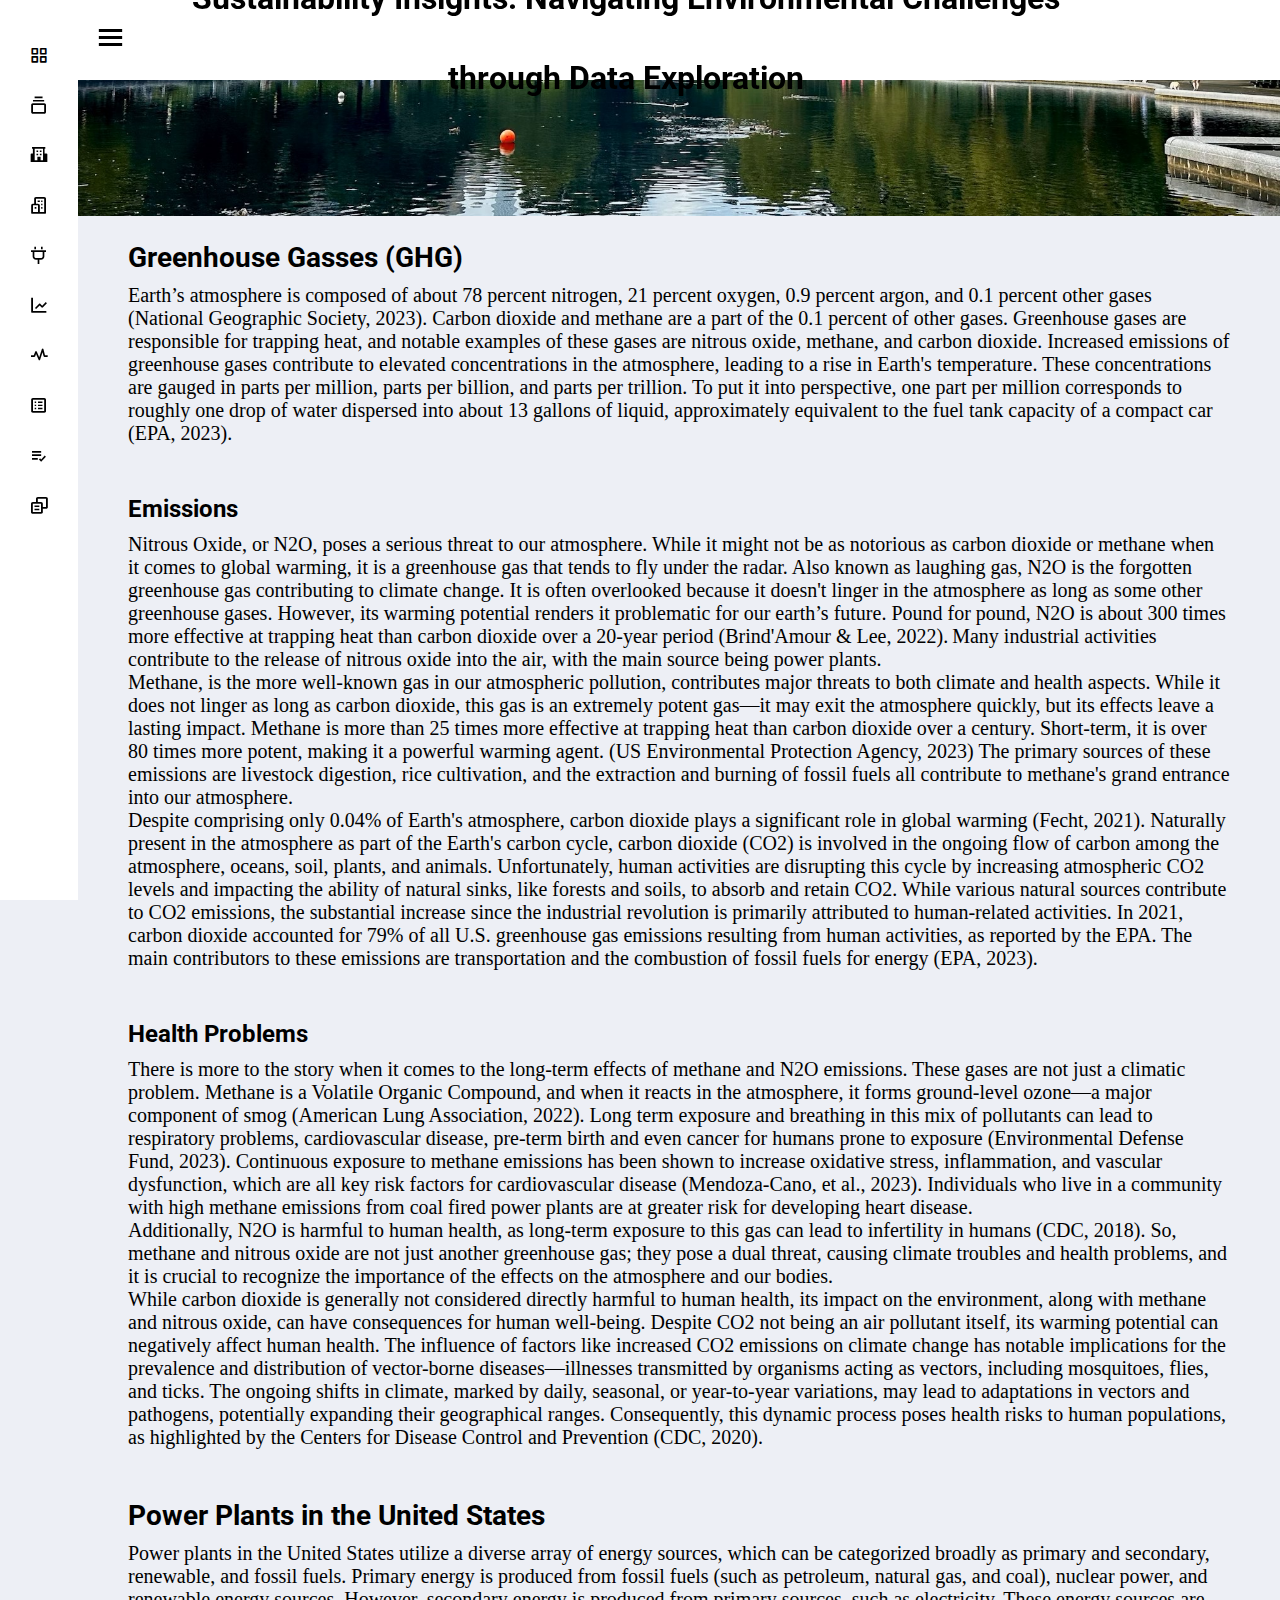
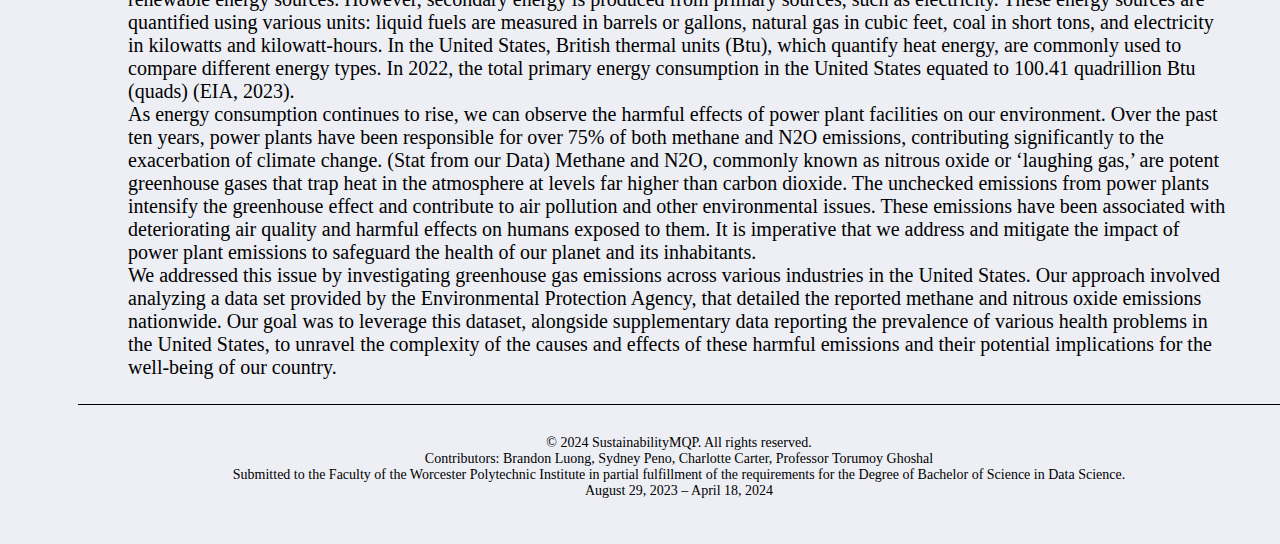
==== commit a208dc41: "updated all sidebars" ====
--- a/background.html
+++ b/background.html
@@ -17,14 +17,14 @@
 
     <div class="sidebar close">
     <ul class="nav-links">
-        <!--HOME-->
+        <!--INTRODUCTION-->
       <li>
         <a href="index.html">
           <i class='bx bx-grid-alt' ></i>
-          <span class="link_name">Home</span>
+          <span class="link_name">Introduction</span>
         </a>
         <ul class="sub-menu blank">
-          <li><a class="link_name" href="#">Home</a></li>
+          <li><a class="link_name" href="index.html">Introduction</a></li>
         </ul>
       </li>
         <!--BACKGROUND-->
@@ -45,77 +45,106 @@
       <!--SUSTAINABILITY AT WPI-->
       <li>
           <a href="wpi_sustainability.html">
-            <i class='bx bx-book-alt' ></i>
+            <i class='bx bxs-school' ></i>
             <span class="link_name">WPI Sustainability</span>
           </a>
         <ul class="sub-menu blank">
           <li><a class="link_name" href="wpi_sustainability.html">WPI Sustainability</a></li>
         </ul>
       </li>
+      <!--UMASS SUSTAINABILITY-->
+      <li>
+          <a href="umass_sustainability.html">
+            <i class='bx bx-buildings'></i>
+            <span class="link_name">UMass Sustainability</span>
+          </a>
+        <ul class="sub-menu blank">
+          <li><a class="link_name" href="umass_sustainability.html">UMass Sustainability</a></li>
+        </ul>
+      </li>
       <!--POWER PLANTS-->
       <li>
         <div class="icon-link">
-          <a href="#">
-            <i class='bx bx-pie-chart-alt-2'></i>
+          <a href="power_plants.html">
+            <i class='bx bx-plug' ></i>
             <span class="link_name">Power Plant</span>
           </a>
+          <i class='bx bxs-chevron-down arrow' ></i>
+        </div>
+        <ul class="sub-menu">
+          <li><a class="link_name" href="power_plants.html">Power Plants</a></li>
+          <li><a href="power_plants.html">Dataset Overview</a></li>
+          <li><a href="power_plants.html">Emissions Analysis</a></li>
+        </ul>
+      </li>
+      <!--CLIMATE CHANGE-->
+      <li>
+        <div class="icon-link">
+          <a href="climate_change.html">
+            <i class='bx bx-line-chart' ></i>
+            <span class="link_name">Climate Change</span>
+          </a>
+          <i class='bx bxs-chevron-down arrow' ></i>
+        </div>
+        <ul class="sub-menu">
+          <li><a class="link_name" href="climate_change.html">Climate Change</a></li>
+          <li><a href="climate_change.html">Impacts</a></li>
+        </ul>
+      </li>
+      <!--HEALTH RISKS-->
+      <li>
+        <div class="icon-link">
+          <a href="health_risks.html">
+            <i class='bx bx-pulse' ></i>
+            <span class="link_name">Health Risks</span>
+          </a>
+          <i class='bx bxs-chevron-down arrow' ></i>
+        </div>
+        <ul class="sub-menu">
+          <li><a class="link_name" href="health_risks.html">Health Risks</a></li>
+          <li><a href="health_risks.html">Dataset Overview</a></li>
+          <li><a href="health_risks.html">Cardiovascular Disease</a></li>
+          <li><a href="health_risks.html">Asthma</a></li>
+          <li><a href="health_risks.html">COPD</a></li>
+        </ul>
+      </li>
+      <!--US POLICIES AND REGULATIONS-->
+      <li>
+        <div class="icon-link">
+          <a href="us_policies.html">
+            <i class='bx bx-spreadsheet' ></i>
+            <span class="link_name">US Policies</span>
+          </a>
           <i class='bx bxs-chevron-down arrow'></i>
         </div>
         <ul class="sub-menu">
-          <li><a class="link_name" href="#">Power Plant</a></li>
-          <li><a href="#">Coal Fired Power Plants</a></li>
-        </ul>
-      </li>
-
-      <li>
-        <a href="#">
-          <i class='bx bx-line-chart'></i>
-          <span class="link_name">Chart</span>
-        </a>
-        <ul class="sub-menu blank">
-          <li><a class="link_name" href="#">Chart</a></li>
-        </ul>
-      </li>
-      <li>
-        <div class="icon-link">
-          <a href="#">
-            <i class='bx bx-plug' ></i>
-            <span class="link_name">Plugins</span>
-          </a>
-          <i class='bx bxs-chevron-down arrow' ></i>
-        </div>
-        <ul class="sub-menu">
-          <li><a class="link_name" href="#">Plugins</a></li>
-          <li><a href="#">UI Face</a></li>
-          <li><a href="#">Pigments</a></li>
-          <li><a href="#">Box Icons</a></li>
-        </ul>
-      </li>
-      <li>
-        <a href="#">
-          <i class='bx bx-compass' ></i>
-          <span class="link_name">Explore</span>
-        </a>
-        <ul class="sub-menu blank">
-          <li><a class="link_name" href="#">Explore</a></li>
-        </ul>
-      </li>
-      <li>
-        <a href="#">
-          <i class='bx bx-history'></i>
-          <span class="link_name">History</span>
-        </a>
-        <ul class="sub-menu blank">
-          <li><a class="link_name" href="#">History</a></li>
-        </ul>
-      </li>
-      <li>
-        <a href="#">
-          <i class='bx bx-cog' ></i>
-          <span class="link_name">Setting</span>
-        </a>
-        <ul class="sub-menu blank">
-          <li><a class="link_name" href="#">Setting</a></li>
+          <li><a class="link_name" href="us_policies.html">US Policies</a></li>
+          <li><a href="us_policies.html">Current Efforts</a></li>
+        </ul>
+      </li>
+      <!--CONCLUSIONS-->
+      <li>
+        <div class="icon-link">
+          <a href="conclusions.html">
+            <i class='bx bx-list-check' ></i>
+            <span class="link_name">Conclusions</span>
+          </a>
+          <i class='bx bxs-chevron-down arrow'></i>
+        </div>
+        <ul class="sub-menu">
+          <li><a class="link_name" href="conclusions.html">Conclusions</a></li>
+          <li><a href="conclusions.html">Contributions</a></li>
+          <li><a href="conclusions.html">Future Work</a></li>
+        </ul>
+      </li>
+      <!--REFERENCES-->
+      <li>
+          <a href="references.html">
+            <i class='bx bx-copy-alt'></i>
+            <span class="link_name">References</span>
+          </a>
+        <ul class="sub-menu blank">
+          <li><a class="link_name" href="references.html">References</a></li>
         </ul>
       </li>
     </ul>
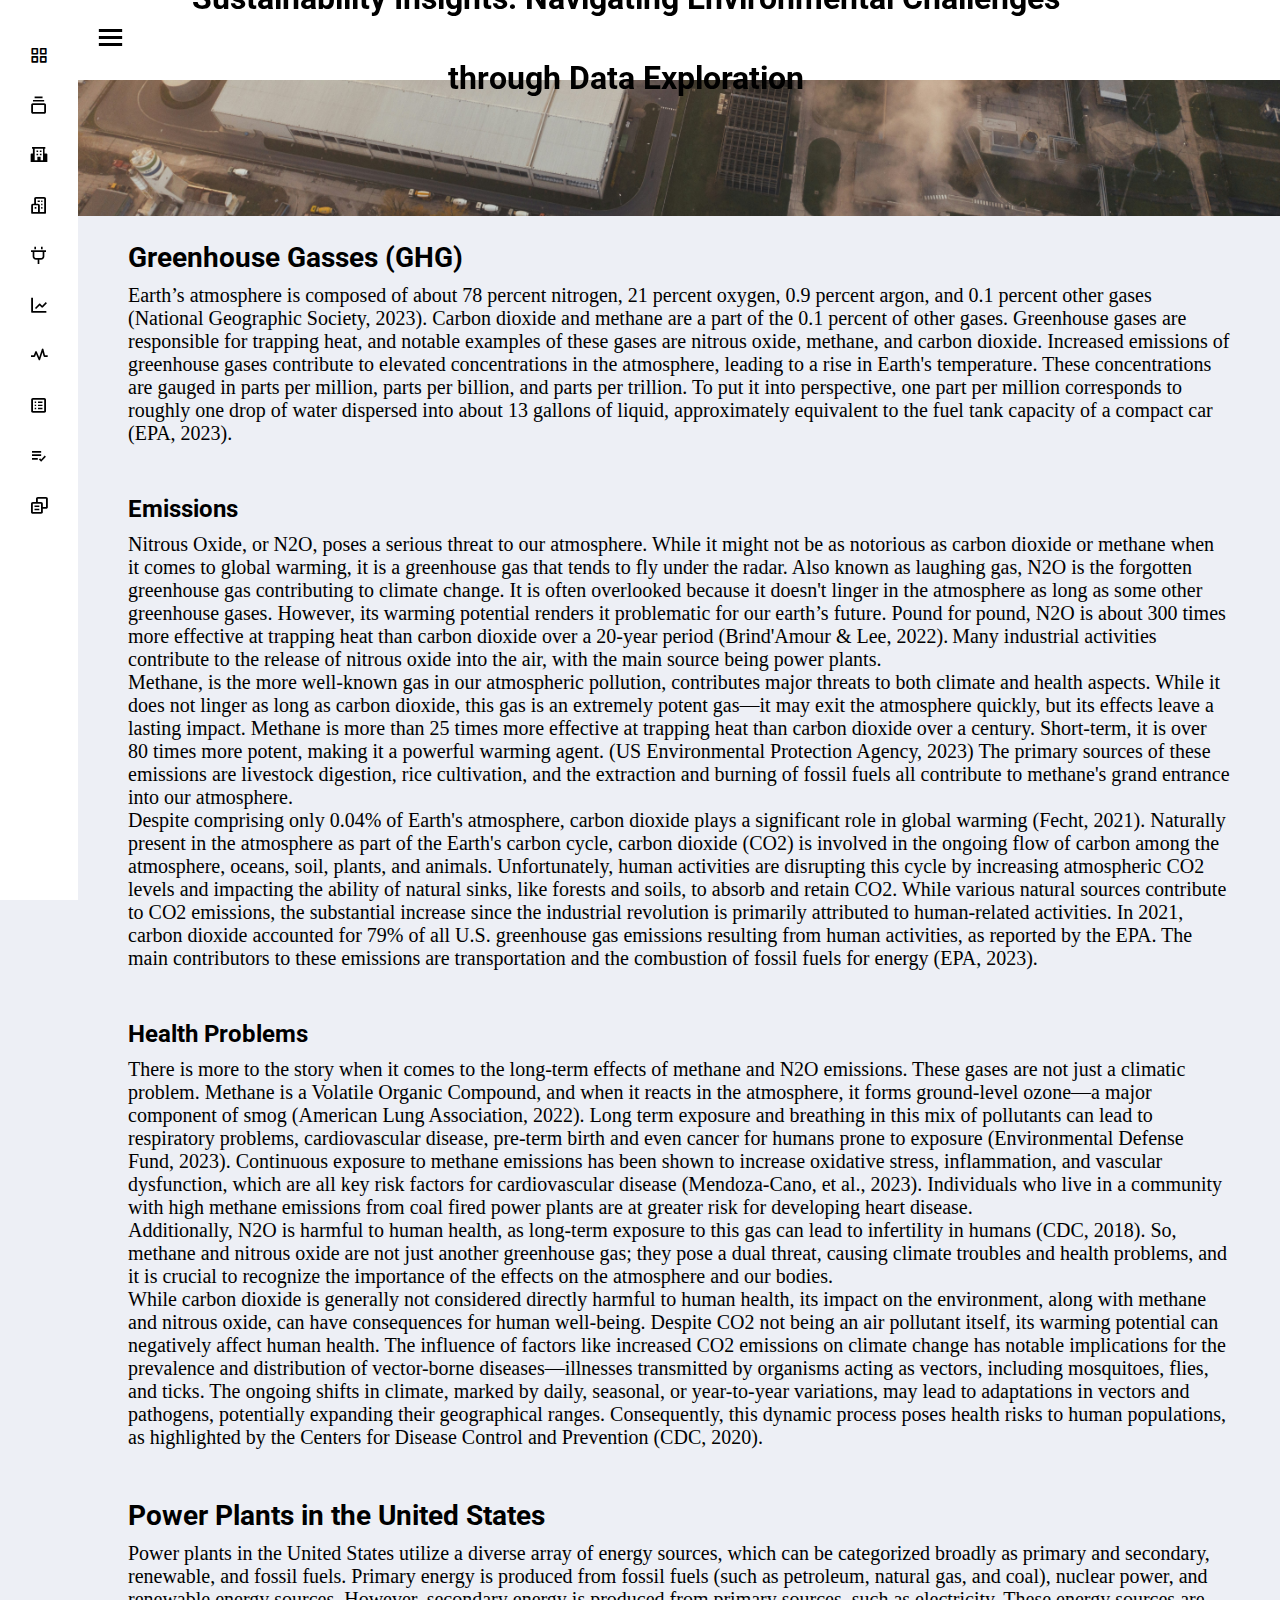
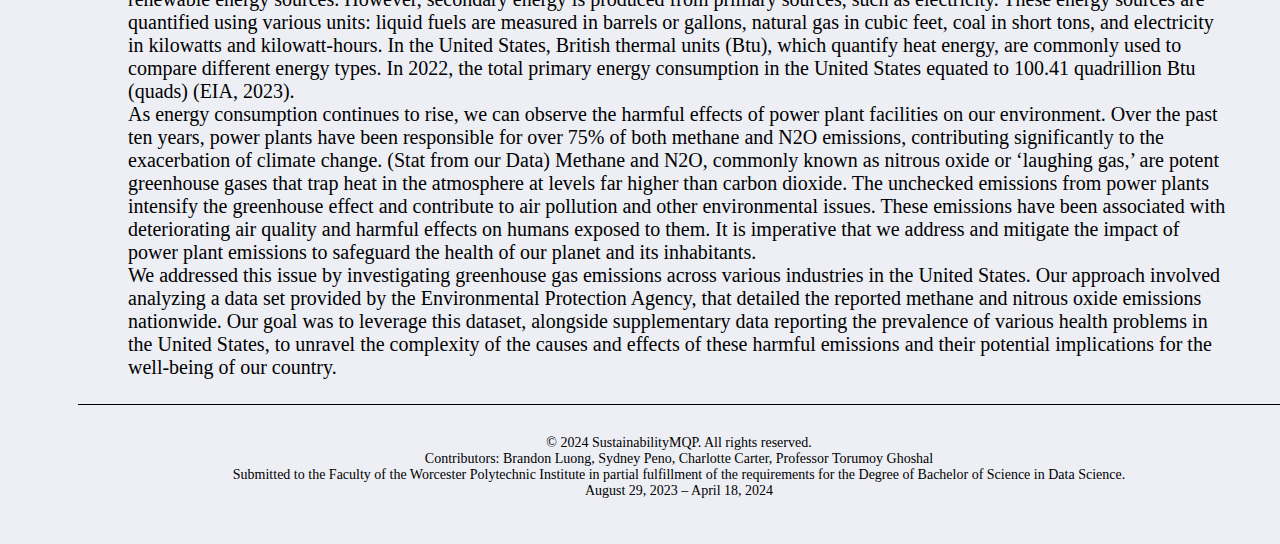
==== commit 7cca2380: "changed background banner and added in missing figures" ====
--- a/background.html
+++ b/background.html
@@ -160,7 +160,7 @@
 
       <div class="main-content" style="padding-top: 1600px">
 
-        <img class="banner" src="assets/home_banner.jpg">
+        <img class="banner" src="assets/background.jpg">
 
         <div class="container">
           <h1>Greenhouse Gasses (GHG)</h1>
